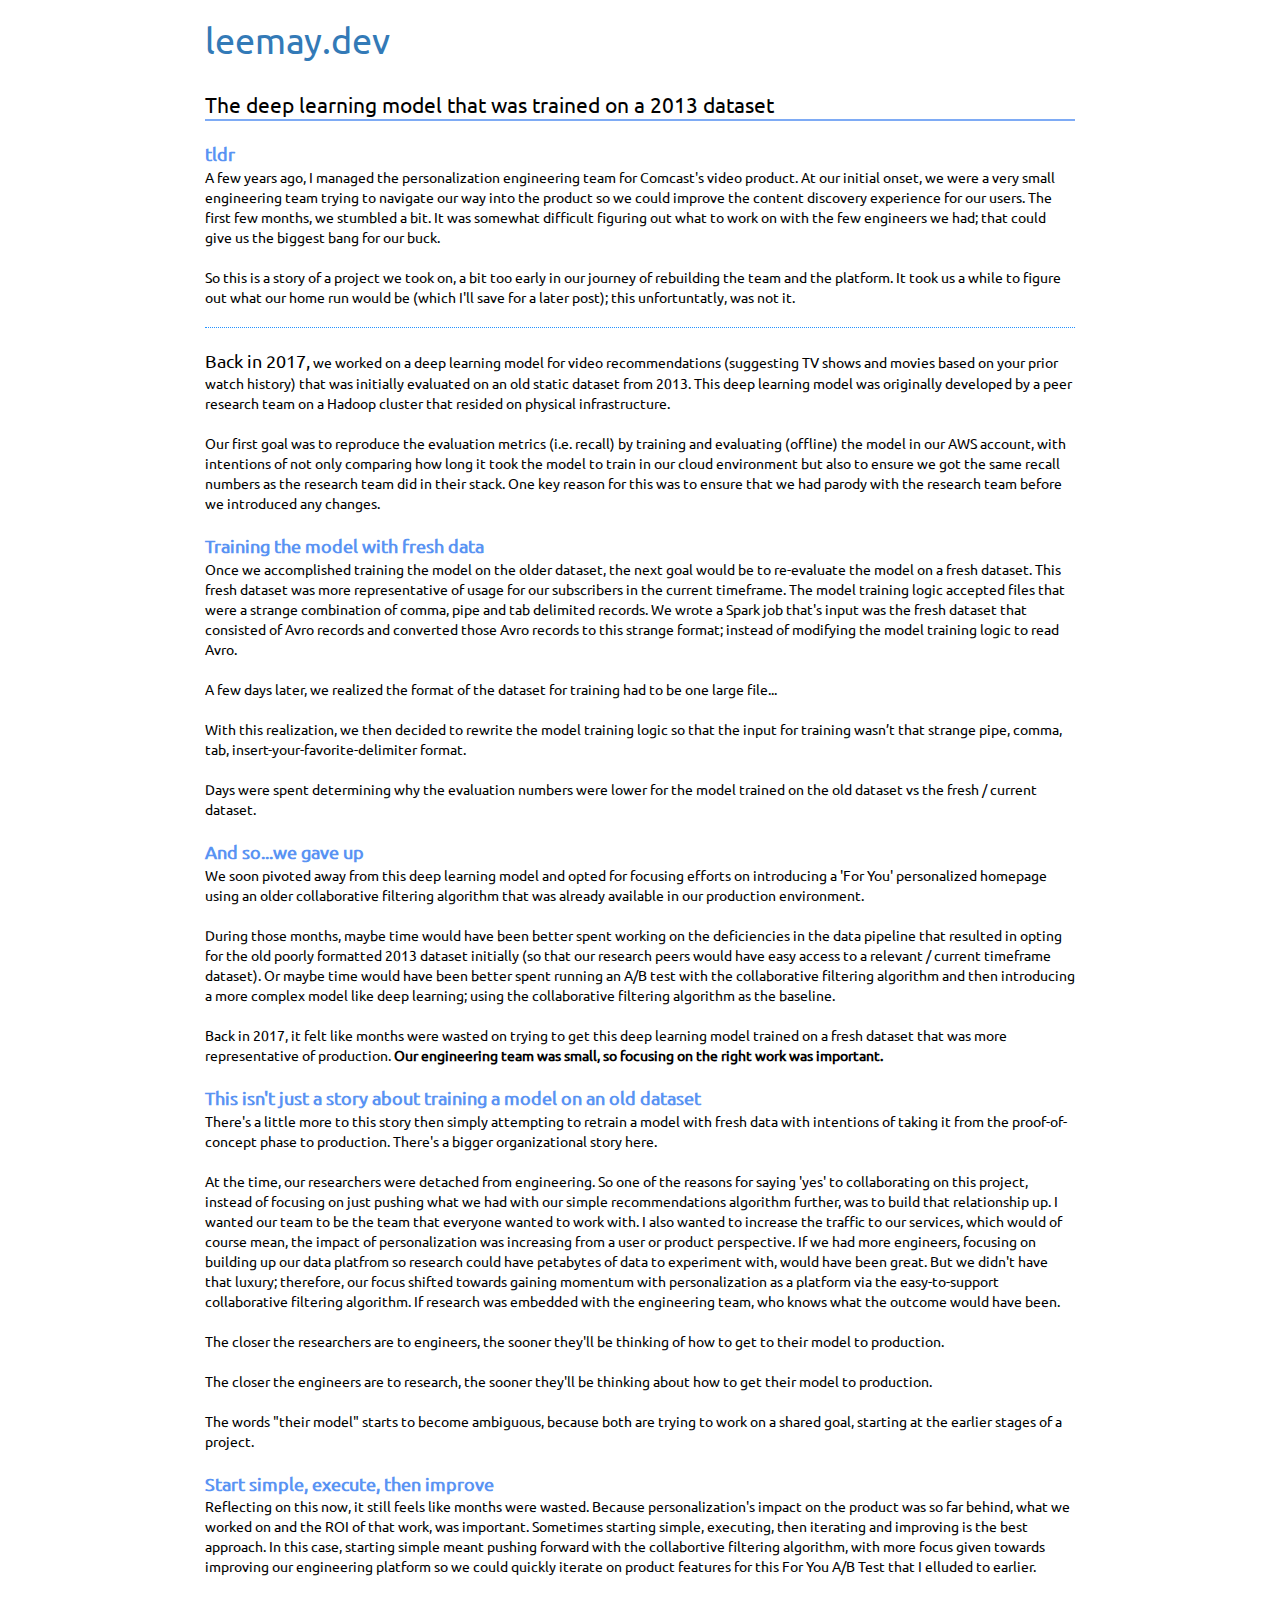
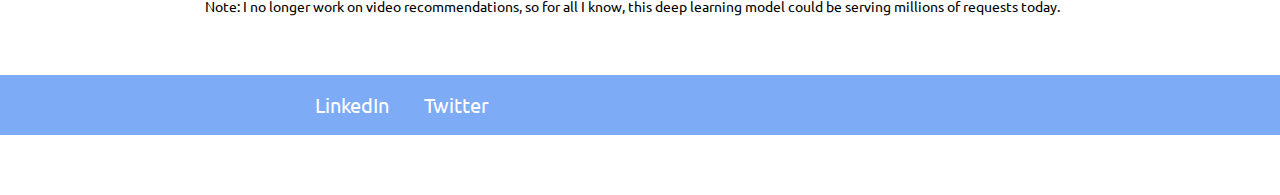
==== deep-learning-model-2013-dataset.html @ ad521ef8 "cat" ====
<html>
  <head>
    <meta charset="utf-8">
    <meta name="viewport" content="width=device-width, initial-scale=1">
    <title>leemay.dev</title>
	<link rel="stylesheet" href="https://stackpath.bootstrapcdn.com/bootstrap/3.4.1/css/bootstrap.min.css" integrity="sha384-HSMxcRTRxnN+Bdg0JdbxYKrThecOKuH5zCYotlSAcp1+c8xmyTe9GYg1l9a69psu" crossorigin="anonymous">
    <link href="css/custom-ldev.css" rel="stylesheet">

  </head>

   <body>
    <main role="main" class="container" style="max-width:900px;">
      <h1 class="mt-5" style="color:#5993f3"> <a href="https://www.leemay.dev">leemay.dev</a></h1>

      <br/>
      <p class="lead" style="font-weight: 500">
      	The deep learning model that was trained on a 2013 dataset

		<br/>
  </p>
  <p>

<span class="headers-post">tldr </span>
<br/>
A few years ago, I managed the personalization engineering team for Comcast's video product. At our initial onset, we were a very small engineering team trying to navigate our way into the product so we could improve the content discovery experience for our users.

The first few months, we stumbled a bit. It was somewhat difficult figuring out what to work on with the few engineers we had; that could give us the biggest bang for our buck. 

<br/><br/>
So this is a story of a project we took on, a bit too early in our journey of rebuilding the team and the platform.  It took us a while to figure out what our home run would be (which I'll save for a later post); this unfortuntatly, was not it.

<hr style="  border-top: 1px dotted #2692ff;">



<span style="font-size:18px;">Back in 2017,</span> we worked on a deep learning model for video recommendations (suggesting TV shows and movies based on your prior watch history) that was initially evaluated on an old static dataset from 2013‬. This deep learning model was originally developed by a peer research team on a Hadoop cluster that resided on physical infrastructure.  
<br/><br/>


‪Our first goal was to reproduce the evaluation metrics (i.e. recall) by training and evaluating (offline) the model in our AWS account, with intentions of not only comparing how long it took the model to train in our cloud environment but also to ensure we got the same recall numbers as the research team did in their stack. One key reason for this was to ensure that we had parody with the research team before we introduced any changes. 

<br/><br/>
<span class="headers-post"> Training the model with fresh data </span>
<br/>
Once we accomplished training the model on the older dataset, the next goal would be to re-evaluate the model on a fresh dataset. This fresh dataset was more representative of usage for our subscribers in the current timeframe. The model training logic accepted files that were a strange combination of comma, pipe and tab delimited records. We wrote a Spark job that's input was the fresh dataset that consisted of Avro records and converted those Avro records to this strange format; instead of modifying the model training logic to read Avro‬. 

<br/><br/>
A few days later, we realized the format of the dataset for training had to be one large file...

<br/><br/>
With this realization, we then decided to rewrite the model training logic so that the input for training wasn’t that strange pipe, comma, tab, insert-your-favorite-delimiter format‬. 
<br/><br/>
Days were spent determining why the evaluation numbers were lower for the model trained on the old dataset vs the fresh / current dataset. 
<br/><br/>

<span class="headers-post"> And so...we gave up </span>
<br/>
We soon pivoted away from this deep learning model and opted for focusing efforts on introducing a 'For You' personalized homepage using an older collaborative filtering algorithm that was already available in our production environment. 
<br/><br/>

During those months, maybe time would have been better spent working on the deficiencies in the data pipeline that resulted in opting for the old poorly formatted 2013 dataset initially (so that our research peers would have easy access to a relevant / current timeframe dataset). Or maybe time would have been better spent running an A/B test with the collaborative filtering algorithm and then introducing a more complex model like deep learning; using the collaborative filtering algorithm as the baseline. 

<br/><br/>
Back in 2017, it felt like months were wasted on trying to get this deep learning model trained on a fresh dataset that was more representative of production. <span style="font-weight: 900"> Our engineering team was small, so focusing on the right work was important. </span> 

<br/><br/>
 
<span class="headers-post"> This isn't just a story about training a model on an old dataset</span>
<br/>

There's a little more to this story then simply attempting to retrain a model with fresh data with intentions of taking it from the proof-of-concept phase to production. There's a bigger organizational story here. 
<br/><br/>
At the time, our researchers were detached from engineering. So one of the reasons for saying 'yes' to collaborating on this project, instead of focusing on just pushing what we had with our simple recommendations algorithm further, was to build that relationship up. I wanted our team to be the team that everyone wanted to work with. I also wanted to increase the traffic to our services, which would of course mean, the impact of personalization was increasing from a user or product perspective. If we had more engineers, focusing on building up our data platfrom so research could have petabytes of data to experiment with, would have been great. But we didn't have that luxury; therefore, our focus shifted towards gaining momentum with personalization as a platform via the easy-to-support collaborative filtering algorithm. If research was embedded with the engineering team, who knows what the outcome would have been. 

<br/><br/>
The closer the researchers are to engineers, the sooner they'll be thinking of how to get to their model to production. 
<br/><br/>
The closer the engineers are to research, the sooner they'll be thinking about how to get their model to production. 
<br/><br/>
The words "their model" starts to become ambiguous, because both are trying to work on a shared goal, starting at the earlier stages of a project. 

<br/><br/>
<span class="headers-post"> Start simple, execute, then improve </span>
<br/>
Reflecting on this now, it still feels like months were wasted. Because personalization's impact on the product was so far behind, what we worked on and the ROI of that work, was important. Sometimes starting simple, executing, then iterating and improving is the best approach. In this case, starting simple meant pushing forward with the collabortive filtering algorithm, with more focus given towards improving our engineering platform so we could quickly iterate on product features for this For You A/B Test that I elluded to earlier. 

<br/><br/>
Note: I no longer work on video recommendations, so for all I know, this deep learning model could be serving millions of requests today. 

      </p>
 
   	  <br/>

      
    </main>

    <footer class="footer">
      <div class="container">
        <span>
        	<a href="https://www.linkedin.com/in/leemaynassery/" target="_blank" class="foot-text">LinkedIn </span>
			<a href="https://twitter.com/leemaynassery" target="_blank" class="foot-text"> Twitter</span>
        </span>
      </div>
    </footer>
  </body>

</html>
---- css/custom-ldev.css ----
@font-face {
		font-family: "Ubuntu";
		src: url("Ubuntu-Regular.ttf");
	}

	.headers-post {
		font-weight: 1000;
		font-size:18px;
		color:#5993f3;
	}


	body {
	  font-family: 'Ubuntu', Arial, sans-serif;
	  background: white;
	  color: black;
	  margin-bottom: 60px; /* Margin bottom by footer height */
	}

    html {
  		position: relative;
  		min-height: 100%;
	}
	
	.footer {
	  	position: absolute;
	  	bottom: 0;
	  	width: 100%;
	  	height: 60px; /* Set the fixed height of the footer here */
	  	line-height: 60px; /* Vertically center the text there */
	  	background-color: #7eabf5;
	  	color:white;
	}

	.container {
	  width: auto;
	  max-width: 680px;
	  padding: 0 15px;
	}

	.foot-text {
		padding-right:15px;
		font-size: 20px;
		cursor: pointer;
		color:white;
	}

	.hello {
      height: 230px;
      background:url(../hello-b.png) no-repeat center 3px;

	}

	.lead {
		border-bottom: 2px #7eabf5 solid
	}
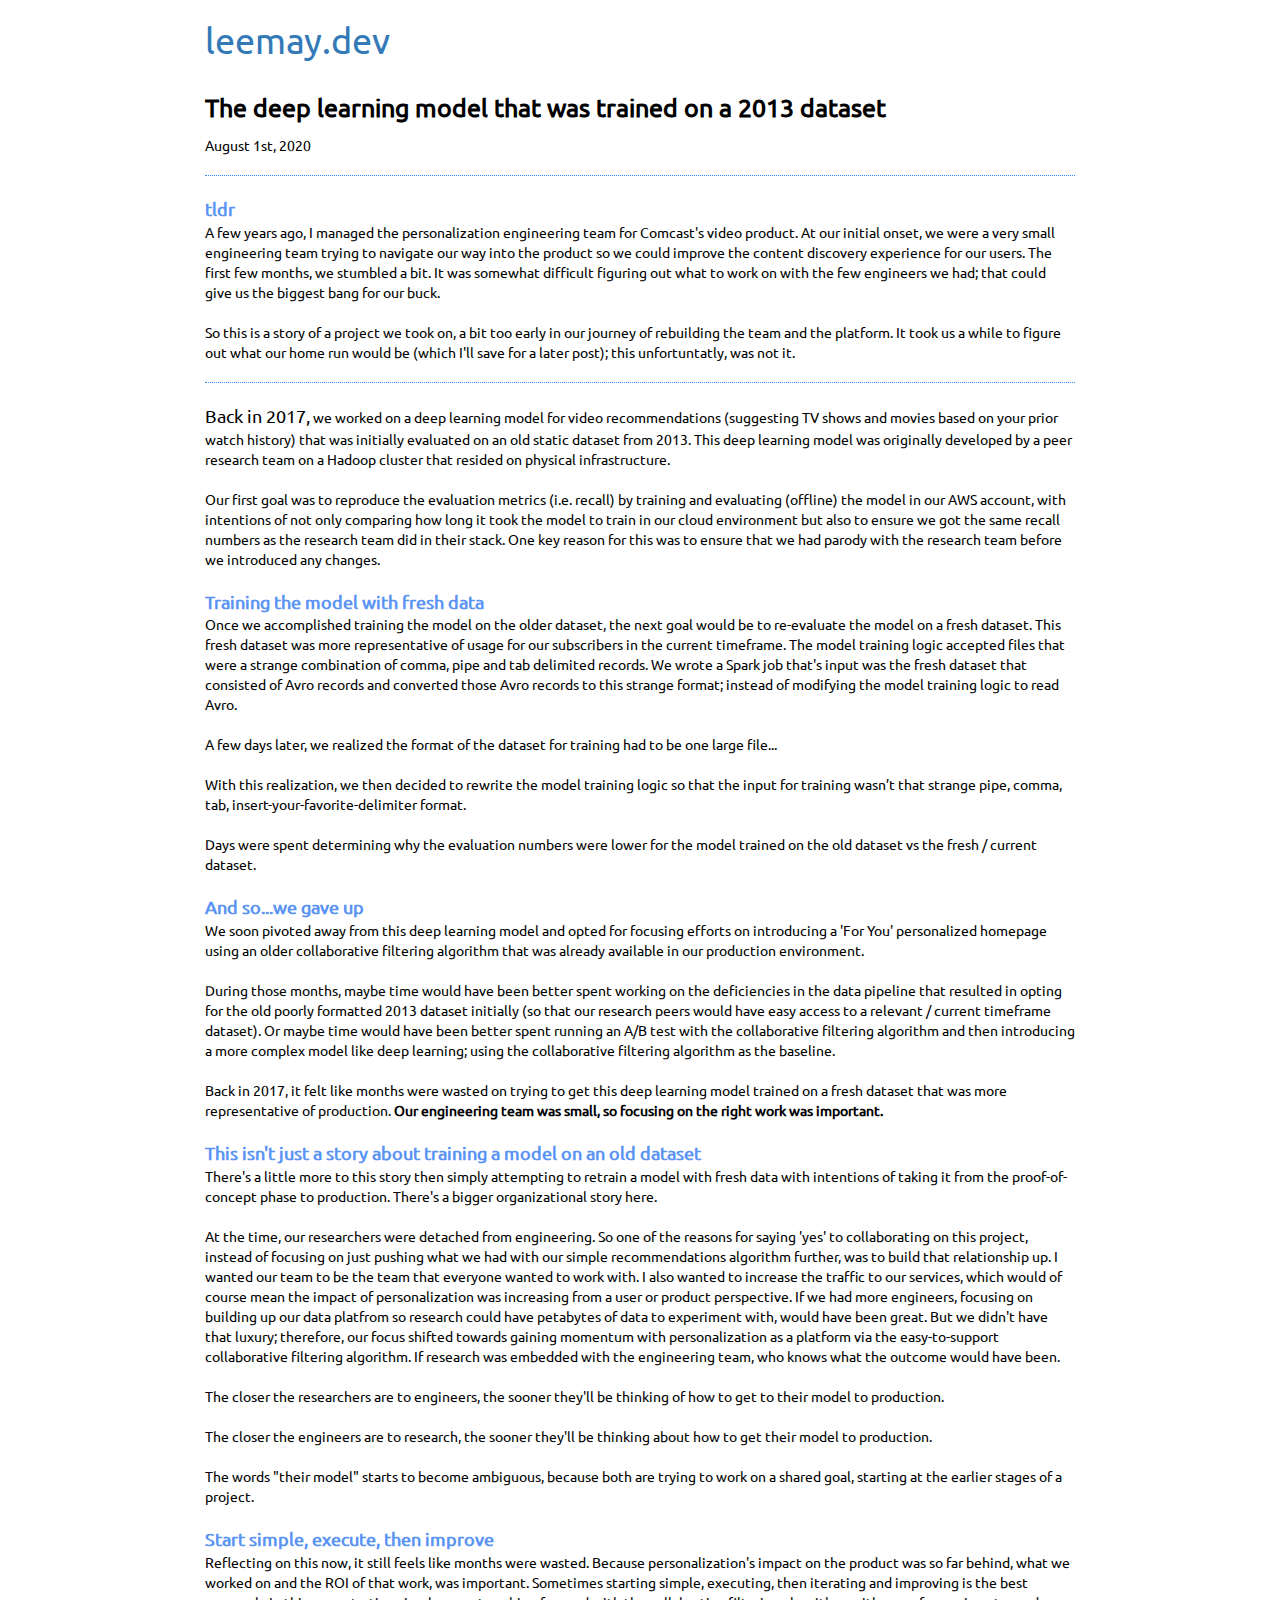
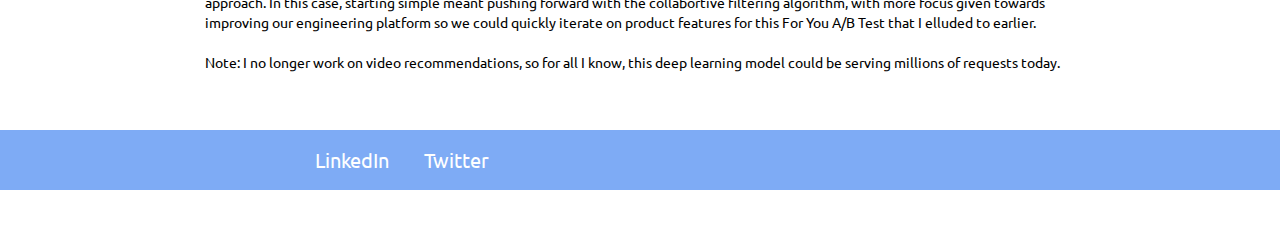
==== commit 42539907: "format changes to 2013 post" ====
--- a/deep-learning-model-2013-dataset.html
+++ b/deep-learning-model-2013-dataset.html
@@ -13,12 +13,12 @@
       <h1 class="mt-5" style="color:#5993f3"> <a href="https://www.leemay.dev">leemay.dev</a></h1>
 
       <br/>
-      <p class="lead" style="font-weight: 500">
+      <p style="font-weight: 600; font-size: 25px;">
       	The deep learning model that was trained on a 2013 dataset
-
-		<br/>
-  </p>
+     </p>
+     August 1st, 2020
   <p>
+<hr style="  border-top: 1px dotted #2692ff;">
 
 <span class="headers-post">tldr </span>
 <br/>
@@ -70,7 +70,7 @@
 
 There's a little more to this story then simply attempting to retrain a model with fresh data with intentions of taking it from the proof-of-concept phase to production. There's a bigger organizational story here. 
 <br/><br/>
-At the time, our researchers were detached from engineering. So one of the reasons for saying 'yes' to collaborating on this project, instead of focusing on just pushing what we had with our simple recommendations algorithm further, was to build that relationship up. I wanted our team to be the team that everyone wanted to work with. I also wanted to increase the traffic to our services, which would of course mean, the impact of personalization was increasing from a user or product perspective. If we had more engineers, focusing on building up our data platfrom so research could have petabytes of data to experiment with, would have been great. But we didn't have that luxury; therefore, our focus shifted towards gaining momentum with personalization as a platform via the easy-to-support collaborative filtering algorithm. If research was embedded with the engineering team, who knows what the outcome would have been. 
+At the time, our researchers were detached from engineering. So one of the reasons for saying 'yes' to collaborating on this project, instead of focusing on just pushing what we had with our simple recommendations algorithm further, was to build that relationship up. I wanted our team to be the team that everyone wanted to work with. I also wanted to increase the traffic to our services, which would of course mean the impact of personalization was increasing from a user or product perspective. If we had more engineers, focusing on building up our data platfrom so research could have petabytes of data to experiment with, would have been great. But we didn't have that luxury; therefore, our focus shifted towards gaining momentum with personalization as a platform via the easy-to-support collaborative filtering algorithm. If research was embedded with the engineering team, who knows what the outcome would have been. 
 
 <br/><br/>
 The closer the researchers are to engineers, the sooner they'll be thinking of how to get to their model to production. 
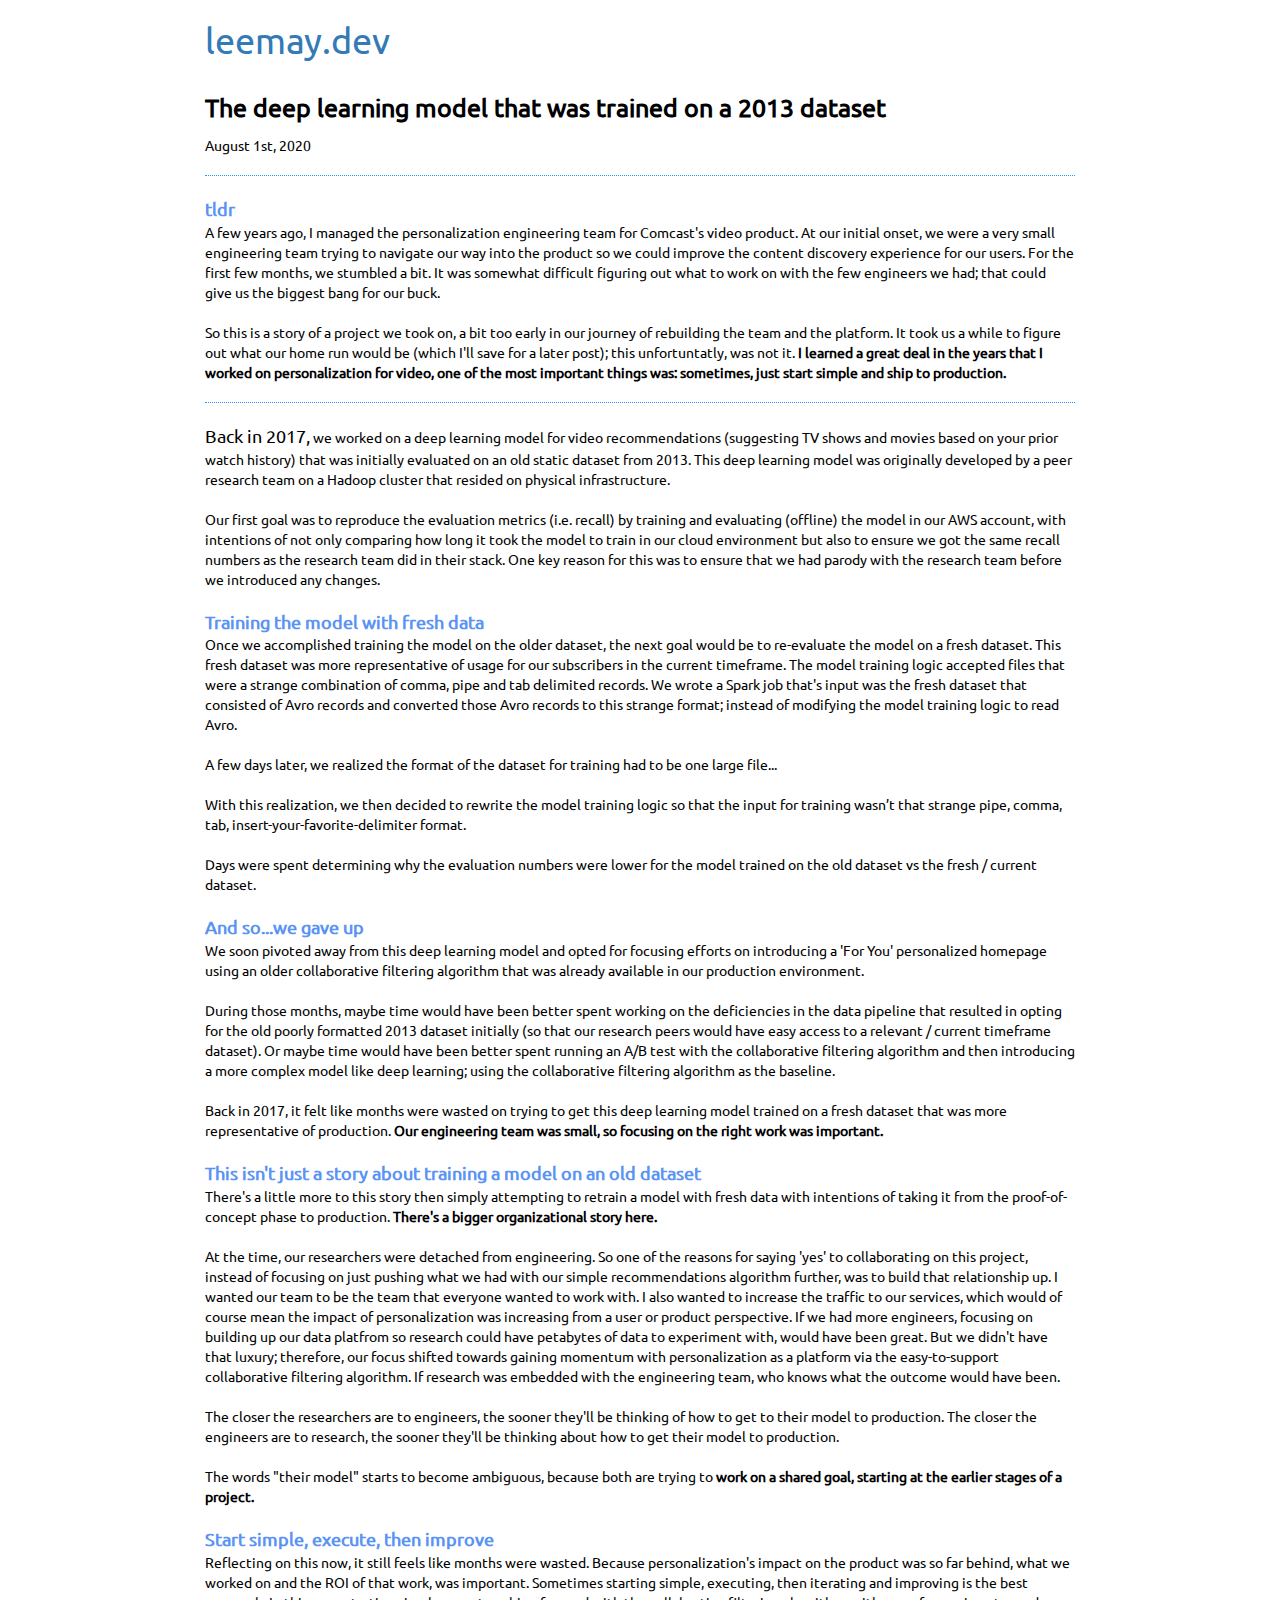
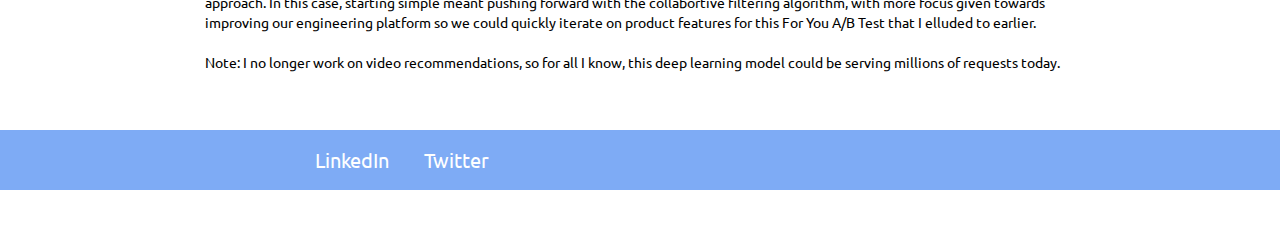
==== commit 90473283: "yup" ====
--- a/deep-learning-model-2013-dataset.html
+++ b/deep-learning-model-2013-dataset.html
@@ -24,10 +24,10 @@
 <br/>
 A few years ago, I managed the personalization engineering team for Comcast's video product. At our initial onset, we were a very small engineering team trying to navigate our way into the product so we could improve the content discovery experience for our users.
 
-The first few months, we stumbled a bit. It was somewhat difficult figuring out what to work on with the few engineers we had; that could give us the biggest bang for our buck. 
+For the first few months, we stumbled a bit. It was somewhat difficult figuring out what to work on with the few engineers we had; that could give us the biggest bang for our buck. 
 
 <br/><br/>
-So this is a story of a project we took on, a bit too early in our journey of rebuilding the team and the platform.  It took us a while to figure out what our home run would be (which I'll save for a later post); this unfortuntatly, was not it.
+So this is a story of a project we took on, a bit too early in our journey of rebuilding the team and the platform.  It took us a while to figure out what our home run would be (which I'll save for a later post); this unfortuntatly, was not it. <span style="font-weight: 900"> I learned a great deal in the years that I worked on personalization for video, one of the most important things was: sometimes, just start simple and ship to production. </span>
 
 <hr style="  border-top: 1px dotted #2692ff;">
 
@@ -68,16 +68,14 @@
 <span class="headers-post"> This isn't just a story about training a model on an old dataset</span>
 <br/>
 
-There's a little more to this story then simply attempting to retrain a model with fresh data with intentions of taking it from the proof-of-concept phase to production. There's a bigger organizational story here. 
+There's a little more to this story then simply attempting to retrain a model with fresh data with intentions of taking it from the proof-of-concept phase to production. <span style="font-weight: 900"> There's a bigger organizational story here. </span>
 <br/><br/>
 At the time, our researchers were detached from engineering. So one of the reasons for saying 'yes' to collaborating on this project, instead of focusing on just pushing what we had with our simple recommendations algorithm further, was to build that relationship up. I wanted our team to be the team that everyone wanted to work with. I also wanted to increase the traffic to our services, which would of course mean the impact of personalization was increasing from a user or product perspective. If we had more engineers, focusing on building up our data platfrom so research could have petabytes of data to experiment with, would have been great. But we didn't have that luxury; therefore, our focus shifted towards gaining momentum with personalization as a platform via the easy-to-support collaborative filtering algorithm. If research was embedded with the engineering team, who knows what the outcome would have been. 
 
 <br/><br/>
-The closer the researchers are to engineers, the sooner they'll be thinking of how to get to their model to production. 
+The closer the researchers are to engineers, the sooner they'll be thinking of how to get to their model to production. The closer the engineers are to research, the sooner they'll be thinking about how to get their model to production. 
 <br/><br/>
-The closer the engineers are to research, the sooner they'll be thinking about how to get their model to production. 
-<br/><br/>
-The words "their model" starts to become ambiguous, because both are trying to work on a shared goal, starting at the earlier stages of a project. 
+The words "their model" starts to become ambiguous, because both are trying to <span style="font-weight: 900"> work on a shared goal, starting at the earlier stages of a project. </span>
 
 <br/><br/>
 <span class="headers-post"> Start simple, execute, then improve </span>
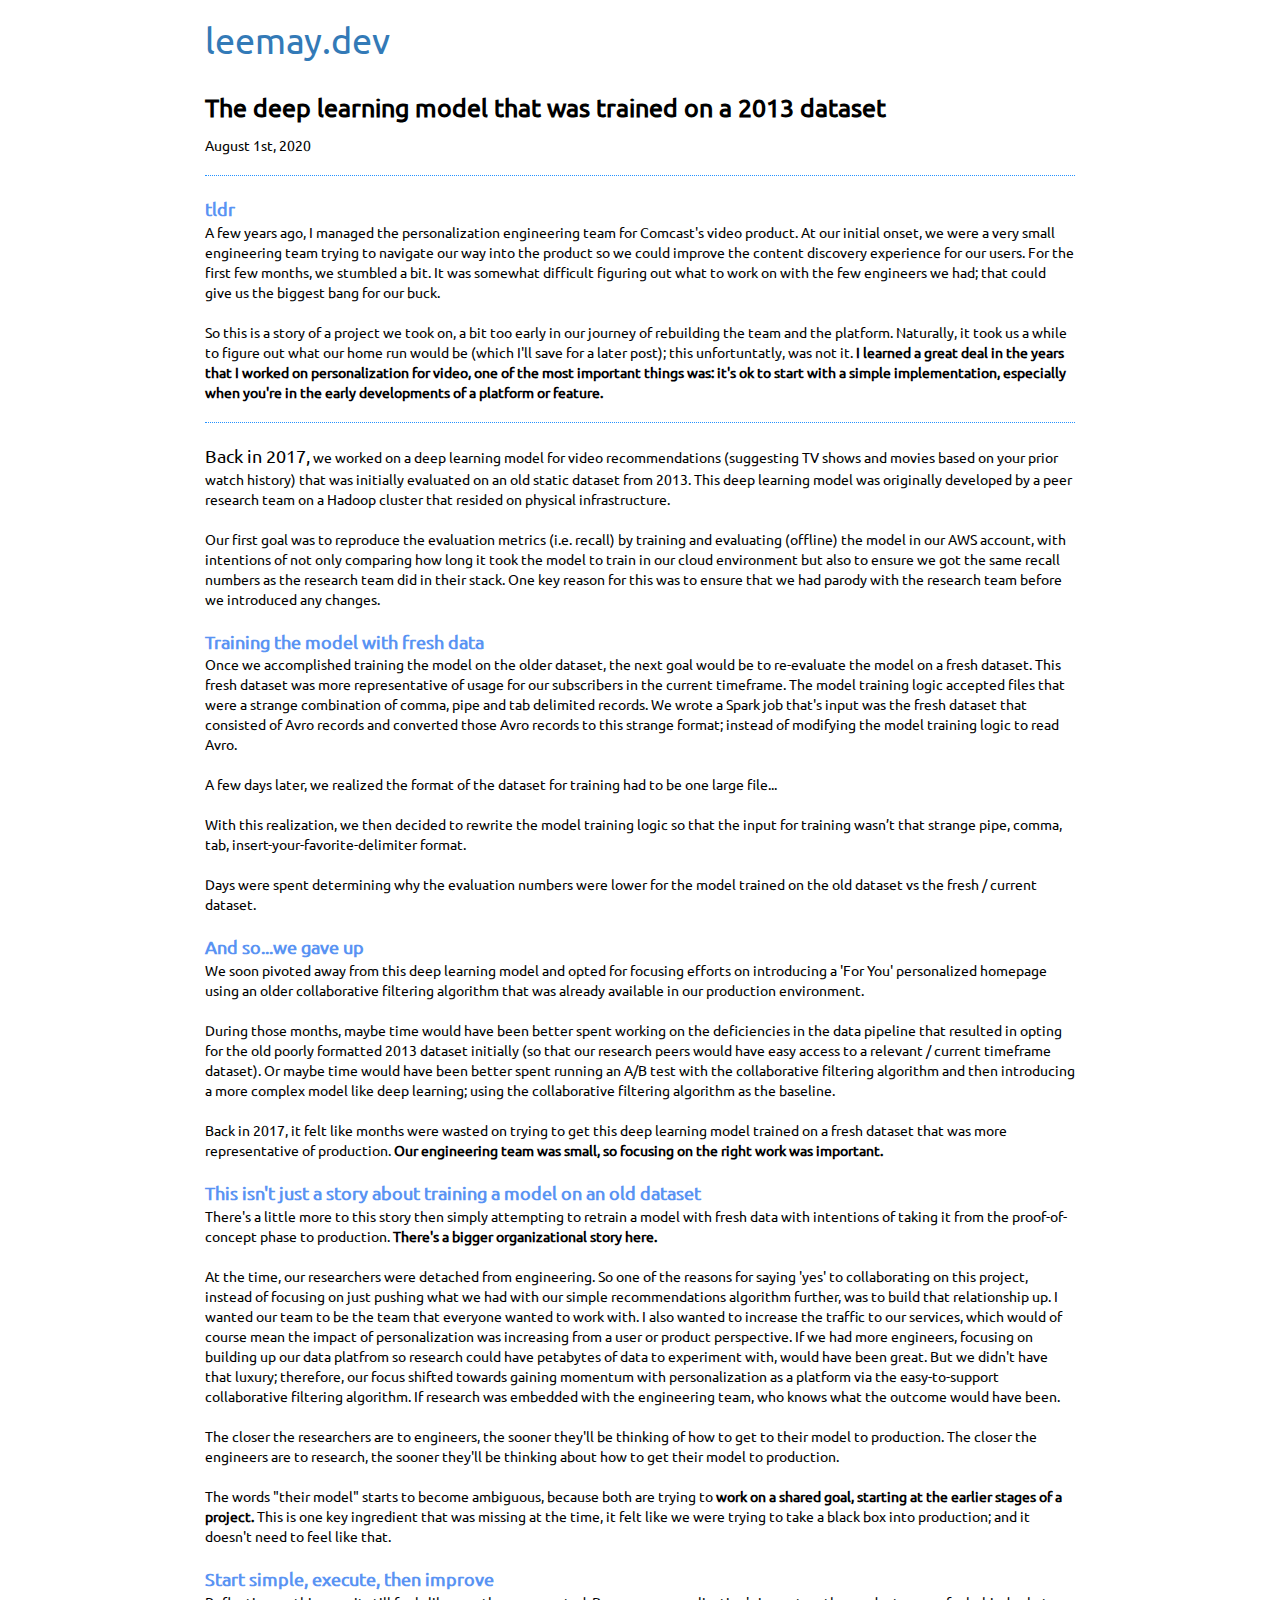
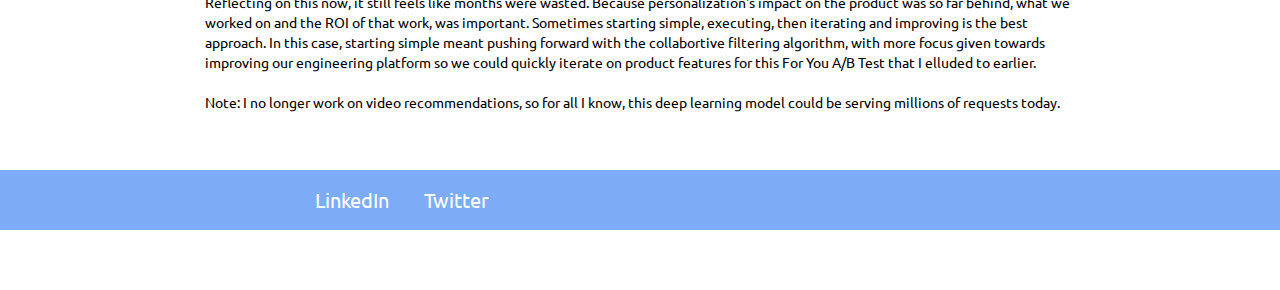
==== commit a1765a05: "more changes to 2013 post" ====
--- a/deep-learning-model-2013-dataset.html
+++ b/deep-learning-model-2013-dataset.html
@@ -27,7 +27,7 @@
 For the first few months, we stumbled a bit. It was somewhat difficult figuring out what to work on with the few engineers we had; that could give us the biggest bang for our buck. 
 
 <br/><br/>
-So this is a story of a project we took on, a bit too early in our journey of rebuilding the team and the platform.  It took us a while to figure out what our home run would be (which I'll save for a later post); this unfortuntatly, was not it. <span style="font-weight: 900"> I learned a great deal in the years that I worked on personalization for video, one of the most important things was: sometimes, just start simple and ship to production. </span>
+So this is a story of a project we took on, a bit too early in our journey of rebuilding the team and the platform.  Naturally, it took us a while to figure out what our home run would be (which I'll save for a later post); this unfortuntatly, was not it. <span style="font-weight: 900"> I learned a great deal in the years that I worked on personalization for video, one of the most important things was: it's ok to start with a simple implementation, especially when you're in the early developments of a platform or feature.</span>
 
 <hr style="  border-top: 1px dotted #2692ff;">
 
@@ -75,7 +75,7 @@
 <br/><br/>
 The closer the researchers are to engineers, the sooner they'll be thinking of how to get to their model to production. The closer the engineers are to research, the sooner they'll be thinking about how to get their model to production. 
 <br/><br/>
-The words "their model" starts to become ambiguous, because both are trying to <span style="font-weight: 900"> work on a shared goal, starting at the earlier stages of a project. </span>
+The words "their model" starts to become ambiguous, because both are trying to <span style="font-weight: 900"> work on a shared goal, starting at the earlier stages of a project. </span> This is one key ingredient that was missing at the time, it felt like we were trying to take a black box into production; and it doesn't need to feel like that. 
 
 <br/><br/>
 <span class="headers-post"> Start simple, execute, then improve </span>
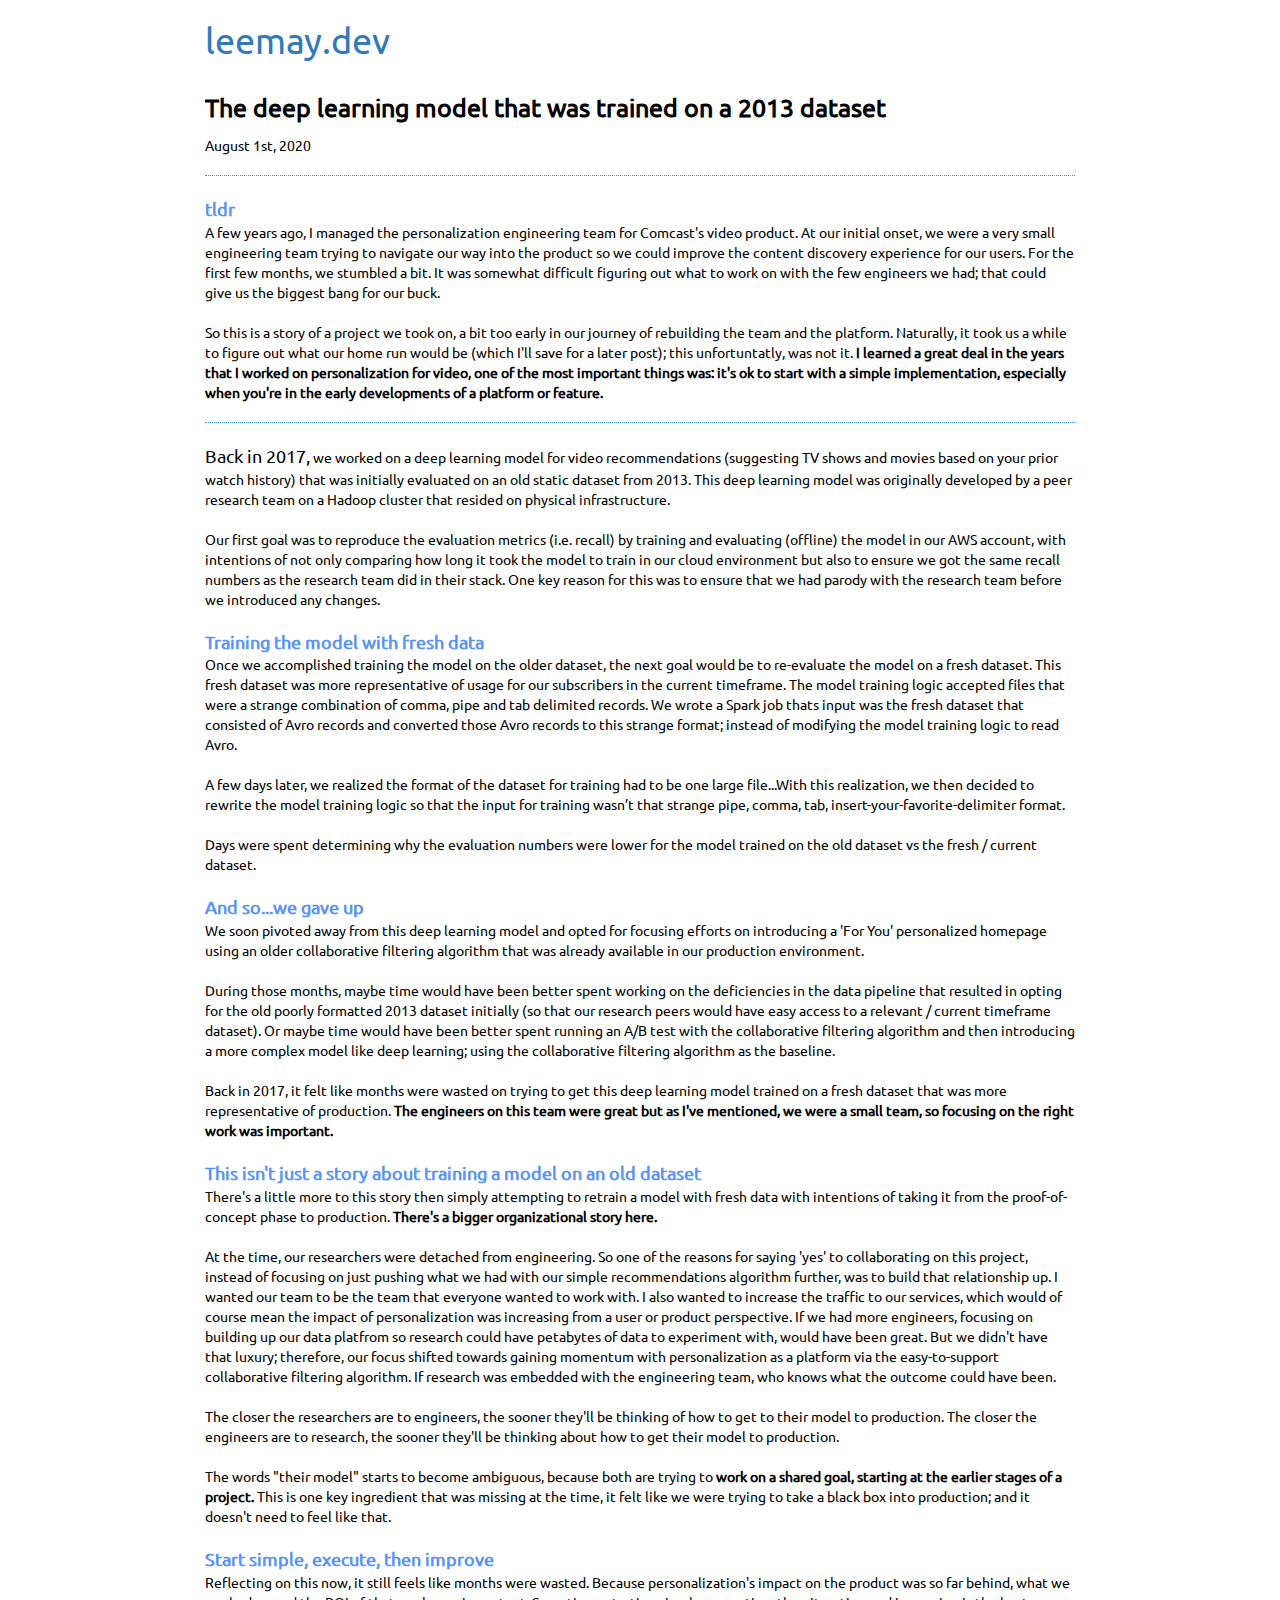
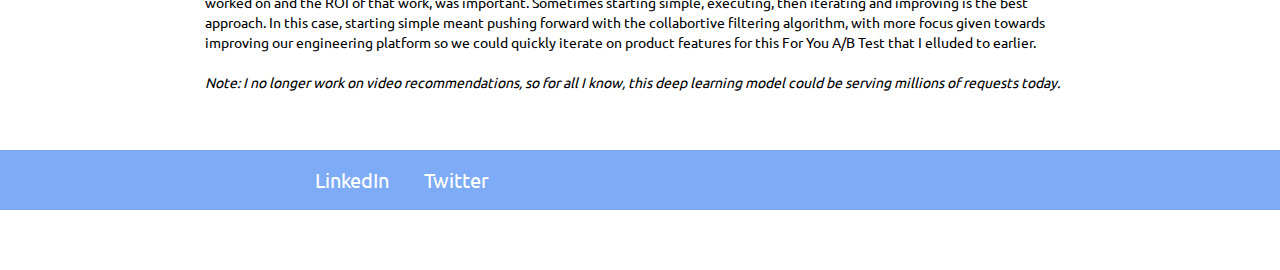
==== commit b24897fa: "more changes" ====
--- a/deep-learning-model-2013-dataset.html
+++ b/deep-learning-model-2013-dataset.html
@@ -42,13 +42,10 @@
 <br/><br/>
 <span class="headers-post"> Training the model with fresh data </span>
 <br/>
-Once we accomplished training the model on the older dataset, the next goal would be to re-evaluate the model on a fresh dataset. This fresh dataset was more representative of usage for our subscribers in the current timeframe. The model training logic accepted files that were a strange combination of comma, pipe and tab delimited records. We wrote a Spark job that's input was the fresh dataset that consisted of Avro records and converted those Avro records to this strange format; instead of modifying the model training logic to read Avro‬. 
+Once we accomplished training the model on the older dataset, the next goal would be to re-evaluate the model on a fresh dataset. This fresh dataset was more representative of usage for our subscribers in the current timeframe. The model training logic accepted files that were a strange combination of comma, pipe and tab delimited records. We wrote a Spark job thats input was the fresh dataset that consisted of Avro records and converted those Avro records to this strange format; instead of modifying the model training logic to read Avro‬. 
 
 <br/><br/>
-A few days later, we realized the format of the dataset for training had to be one large file...
-
-<br/><br/>
-With this realization, we then decided to rewrite the model training logic so that the input for training wasn’t that strange pipe, comma, tab, insert-your-favorite-delimiter format‬. 
+A few days later, we realized the format of the dataset for training had to be one large file...With this realization, we then decided to rewrite the model training logic so that the input for training wasn’t that strange pipe, comma, tab, insert-your-favorite-delimiter format‬. 
 <br/><br/>
 Days were spent determining why the evaluation numbers were lower for the model trained on the old dataset vs the fresh / current dataset. 
 <br/><br/>
@@ -61,7 +58,7 @@
 During those months, maybe time would have been better spent working on the deficiencies in the data pipeline that resulted in opting for the old poorly formatted 2013 dataset initially (so that our research peers would have easy access to a relevant / current timeframe dataset). Or maybe time would have been better spent running an A/B test with the collaborative filtering algorithm and then introducing a more complex model like deep learning; using the collaborative filtering algorithm as the baseline. 
 
 <br/><br/>
-Back in 2017, it felt like months were wasted on trying to get this deep learning model trained on a fresh dataset that was more representative of production. <span style="font-weight: 900"> Our engineering team was small, so focusing on the right work was important. </span> 
+Back in 2017, it felt like months were wasted on trying to get this deep learning model trained on a fresh dataset that was more representative of production. <span style="font-weight: 900"> The engineers on this team were great but as I've mentioned, we were a small team, so focusing on the right work was important. </span> 
 
 <br/><br/>
  
@@ -70,7 +67,7 @@
 
 There's a little more to this story then simply attempting to retrain a model with fresh data with intentions of taking it from the proof-of-concept phase to production. <span style="font-weight: 900"> There's a bigger organizational story here. </span>
 <br/><br/>
-At the time, our researchers were detached from engineering. So one of the reasons for saying 'yes' to collaborating on this project, instead of focusing on just pushing what we had with our simple recommendations algorithm further, was to build that relationship up. I wanted our team to be the team that everyone wanted to work with. I also wanted to increase the traffic to our services, which would of course mean the impact of personalization was increasing from a user or product perspective. If we had more engineers, focusing on building up our data platfrom so research could have petabytes of data to experiment with, would have been great. But we didn't have that luxury; therefore, our focus shifted towards gaining momentum with personalization as a platform via the easy-to-support collaborative filtering algorithm. If research was embedded with the engineering team, who knows what the outcome would have been. 
+At the time, our researchers were detached from engineering. So one of the reasons for saying 'yes' to collaborating on this project, instead of focusing on just pushing what we had with our simple recommendations algorithm further, was to build that relationship up. I wanted our team to be the team that everyone wanted to work with. I also wanted to increase the traffic to our services, which would of course mean the impact of personalization was increasing from a user or product perspective. If we had more engineers, focusing on building up our data platfrom so research could have petabytes of data to experiment with, would have been great. But we didn't have that luxury; therefore, our focus shifted towards gaining momentum with personalization as a platform via the easy-to-support collaborative filtering algorithm. If research was embedded with the engineering team, who knows what the outcome could have been. 
 
 <br/><br/>
 The closer the researchers are to engineers, the sooner they'll be thinking of how to get to their model to production. The closer the engineers are to research, the sooner they'll be thinking about how to get their model to production. 
@@ -83,7 +80,7 @@
 Reflecting on this now, it still feels like months were wasted. Because personalization's impact on the product was so far behind, what we worked on and the ROI of that work, was important. Sometimes starting simple, executing, then iterating and improving is the best approach. In this case, starting simple meant pushing forward with the collabortive filtering algorithm, with more focus given towards improving our engineering platform so we could quickly iterate on product features for this For You A/B Test that I elluded to earlier. 
 
 <br/><br/>
-Note: I no longer work on video recommendations, so for all I know, this deep learning model could be serving millions of requests today. 
+<span style="font-style:italic"> Note: I no longer work on video recommendations, so for all I know, this deep learning model could be serving millions of requests today. </span>
 
       </p>
  
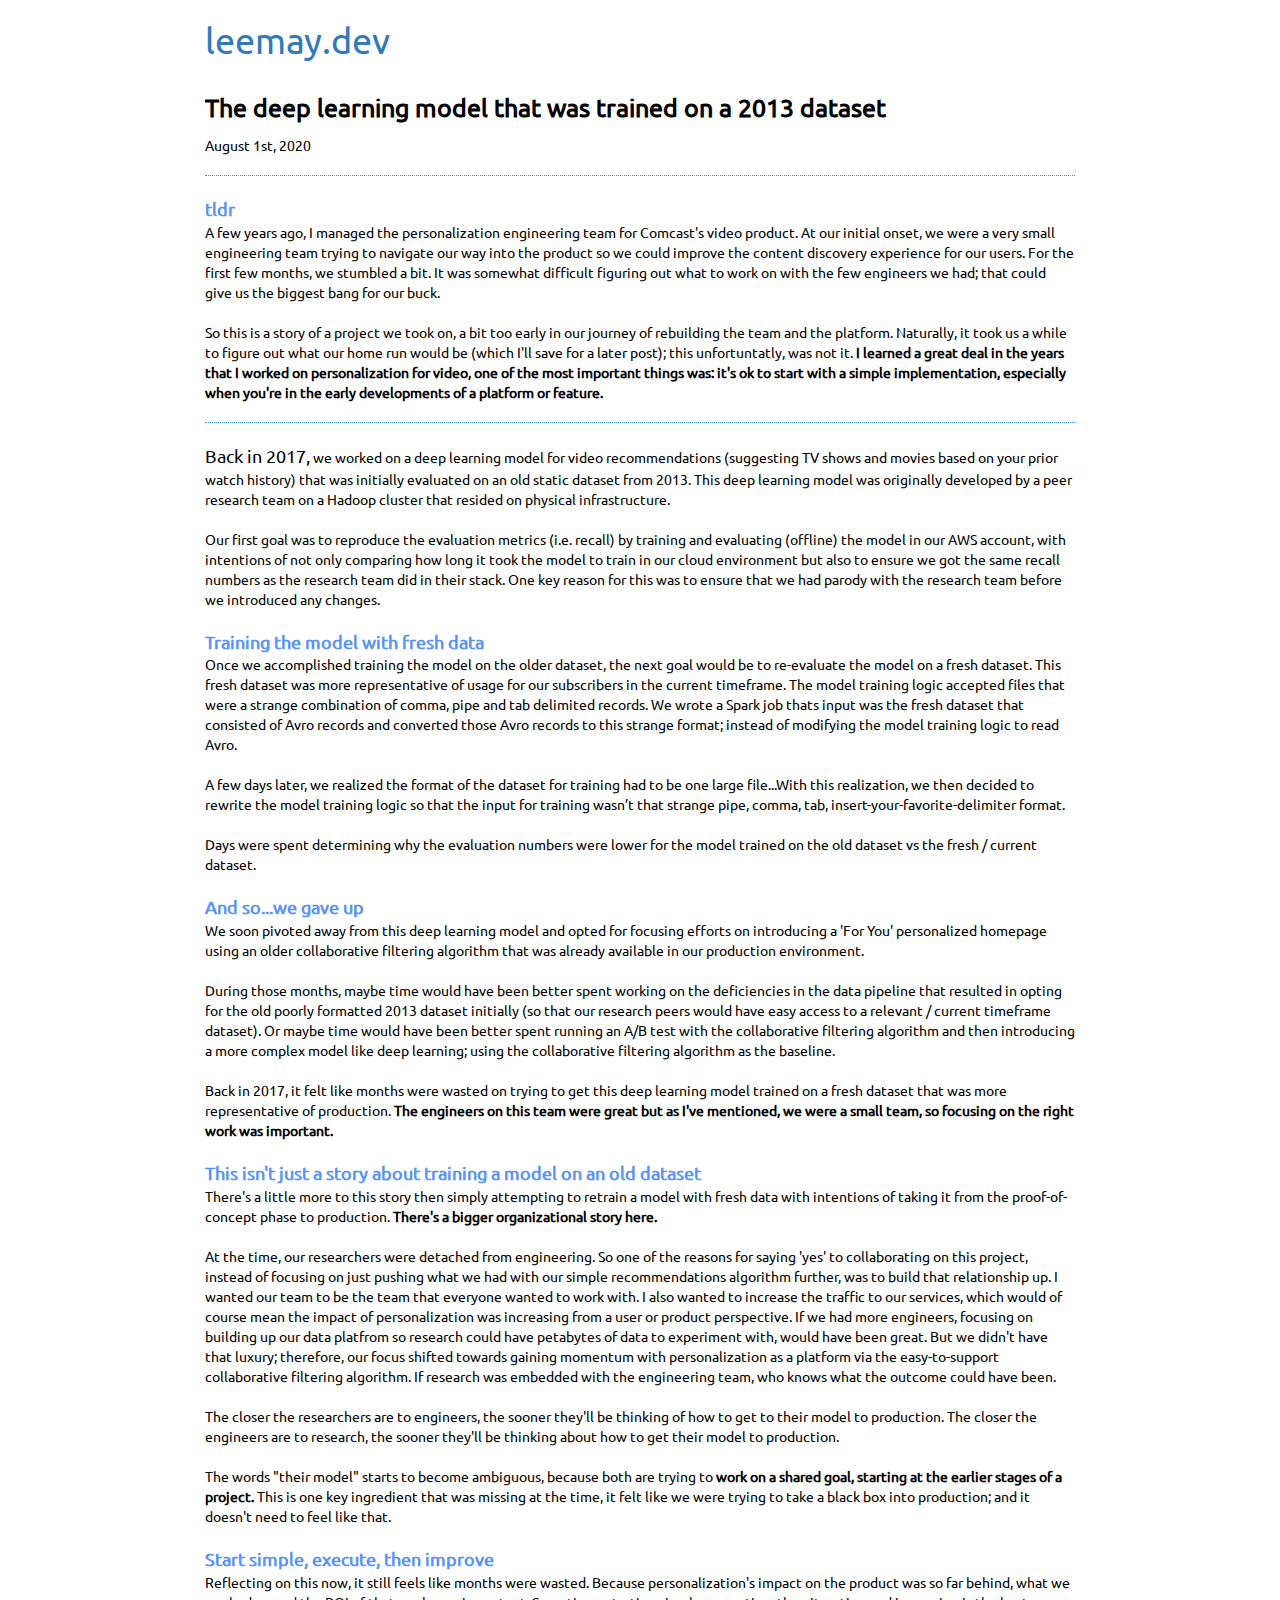
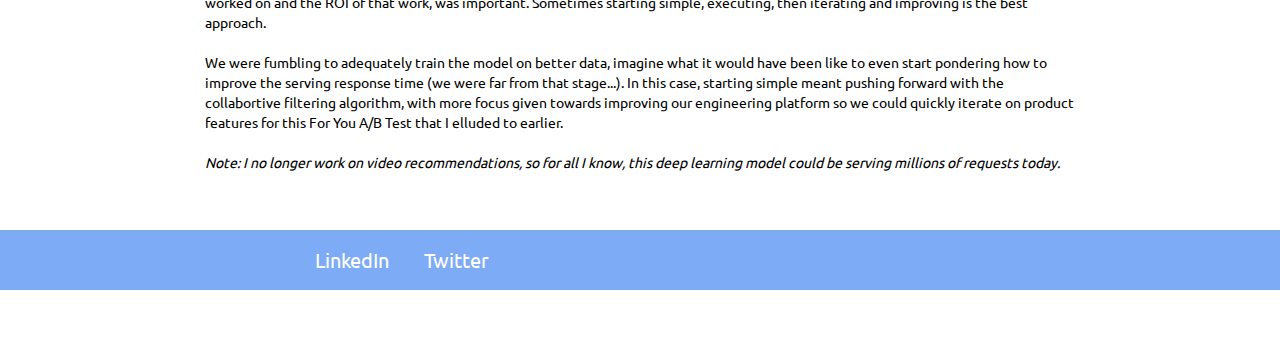
==== commit 278dff35: "fix img" ====
--- a/deep-learning-model-2013-dataset.html
+++ b/deep-learning-model-2013-dataset.html
@@ -77,7 +77,10 @@
 <br/><br/>
 <span class="headers-post"> Start simple, execute, then improve </span>
 <br/>
-Reflecting on this now, it still feels like months were wasted. Because personalization's impact on the product was so far behind, what we worked on and the ROI of that work, was important. Sometimes starting simple, executing, then iterating and improving is the best approach. In this case, starting simple meant pushing forward with the collabortive filtering algorithm, with more focus given towards improving our engineering platform so we could quickly iterate on product features for this For You A/B Test that I elluded to earlier. 
+Reflecting on this now, it still feels like months were wasted. Because personalization's impact on the product was so far behind, what we worked on and the ROI of that work, was important. Sometimes starting simple, executing, then iterating and improving is the best approach. 
+<br/><br/>
+
+We were fumbling to adequately train the model on better data, imagine what it would have been like to even start pondering how to improve the serving response time (we were far from that stage...). In this case, starting simple meant pushing forward with the collabortive filtering algorithm, with more focus given towards improving our engineering platform so we could quickly iterate on product features for this For You A/B Test that I elluded to earlier. 
 
 <br/><br/>
 <span style="font-style:italic"> Note: I no longer work on video recommendations, so for all I know, this deep learning model could be serving millions of requests today. </span>
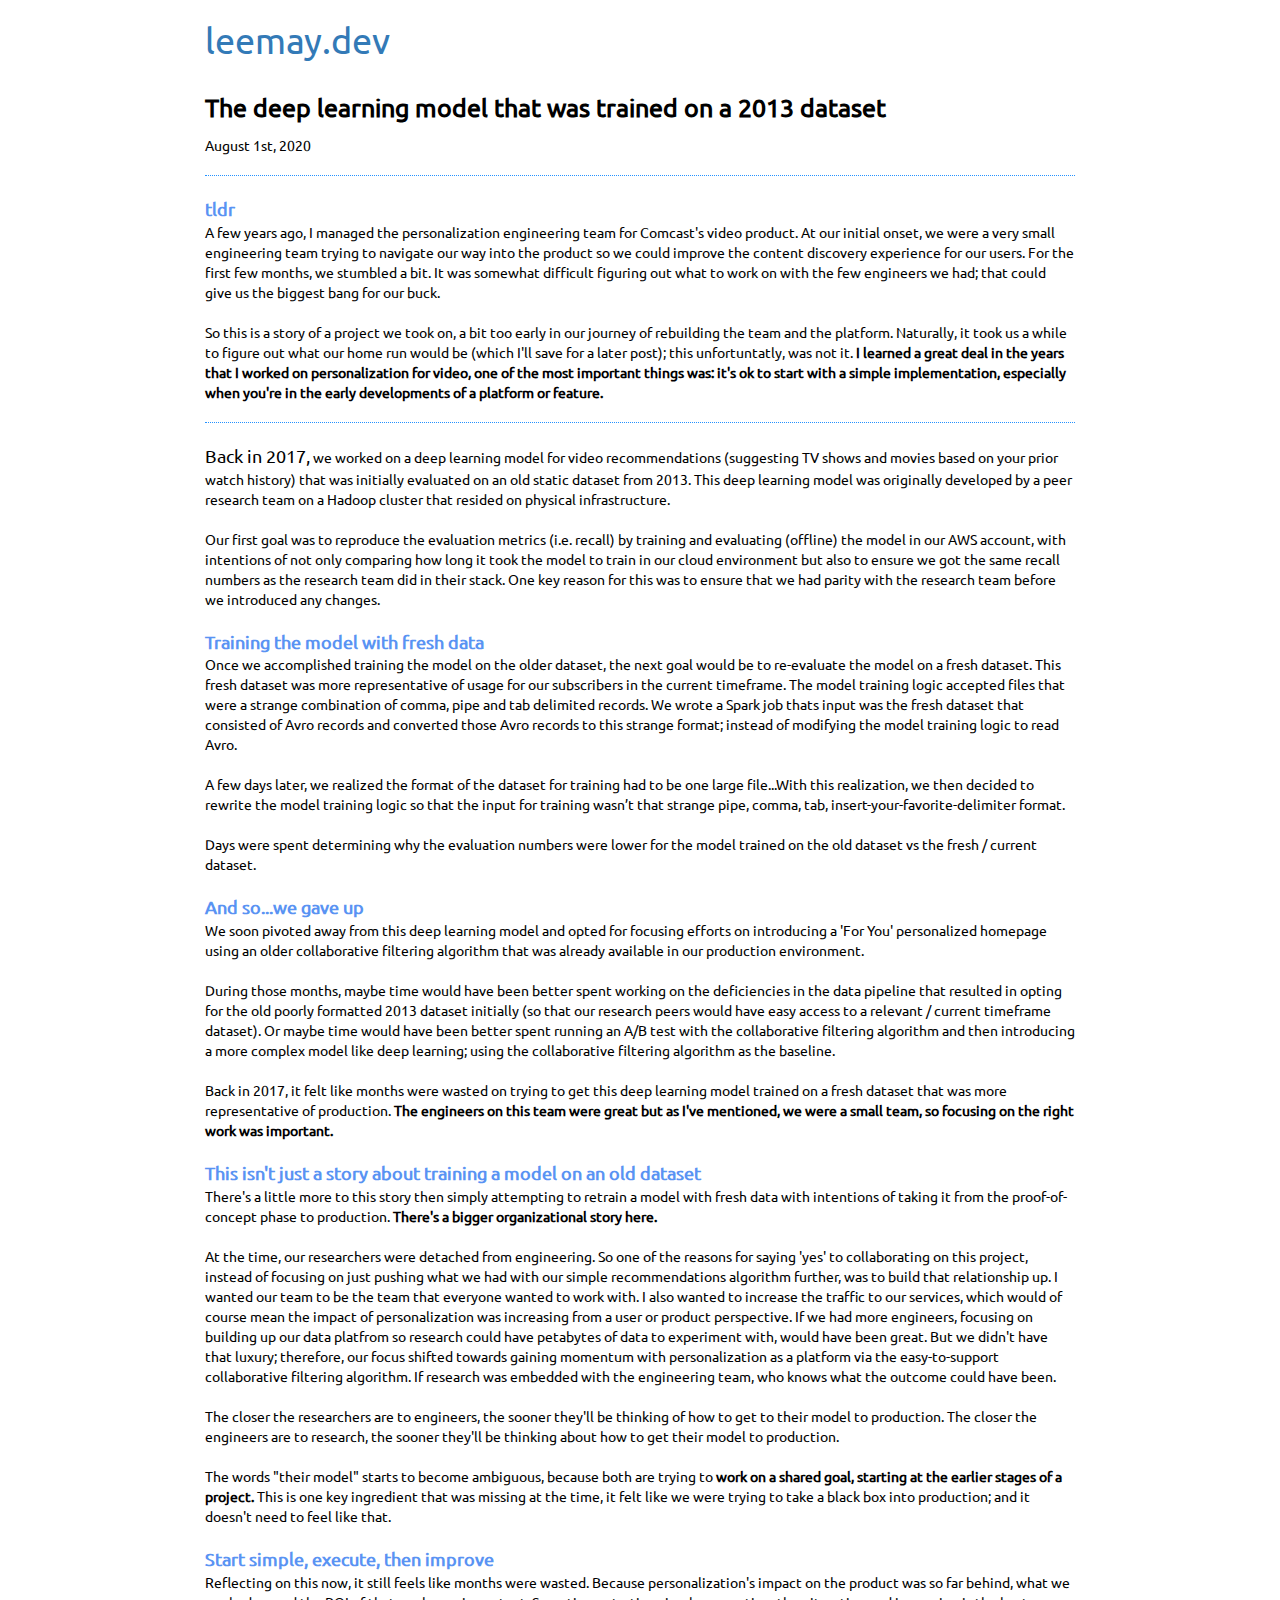
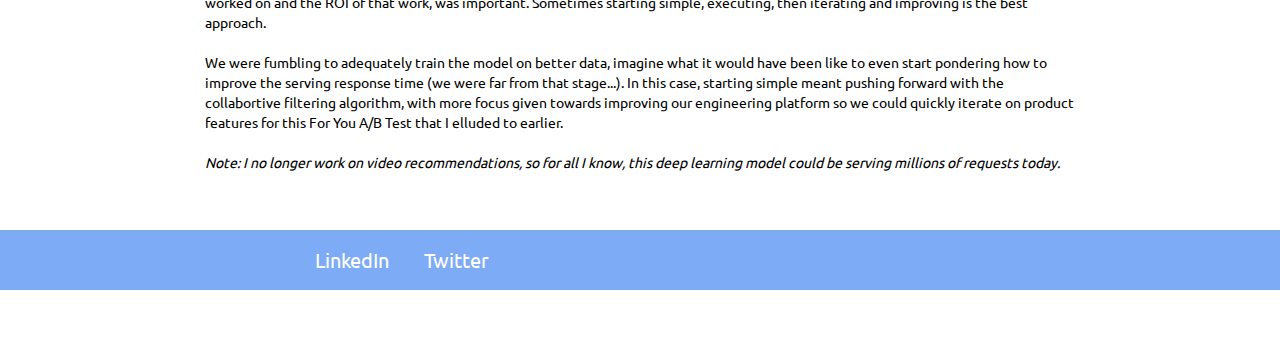
==== commit f0030ad8: "push" ====
--- a/deep-learning-model-2013-dataset.html
+++ b/deep-learning-model-2013-dataset.html
@@ -37,7 +37,7 @@
 <br/><br/>
 
 
-‪Our first goal was to reproduce the evaluation metrics (i.e. recall) by training and evaluating (offline) the model in our AWS account, with intentions of not only comparing how long it took the model to train in our cloud environment but also to ensure we got the same recall numbers as the research team did in their stack. One key reason for this was to ensure that we had parody with the research team before we introduced any changes. 
+‪Our first goal was to reproduce the evaluation metrics (i.e. recall) by training and evaluating (offline) the model in our AWS account, with intentions of not only comparing how long it took the model to train in our cloud environment but also to ensure we got the same recall numbers as the research team did in their stack. One key reason for this was to ensure that we had parity with the research team before we introduced any changes. 
 
 <br/><br/>
 <span class="headers-post"> Training the model with fresh data </span>
--- a/css/custom-ldev.css
+++ b/css/custom-ldev.css
@@ -10,6 +10,11 @@
 		color:#5993f3;
 	}
 
+	.links-header {
+		padding-right: 20px;
+		float: right;
+		color:#5993f3;
+	}
 
 	body {
 	  font-family: 'Ubuntu', Arial, sans-serif;
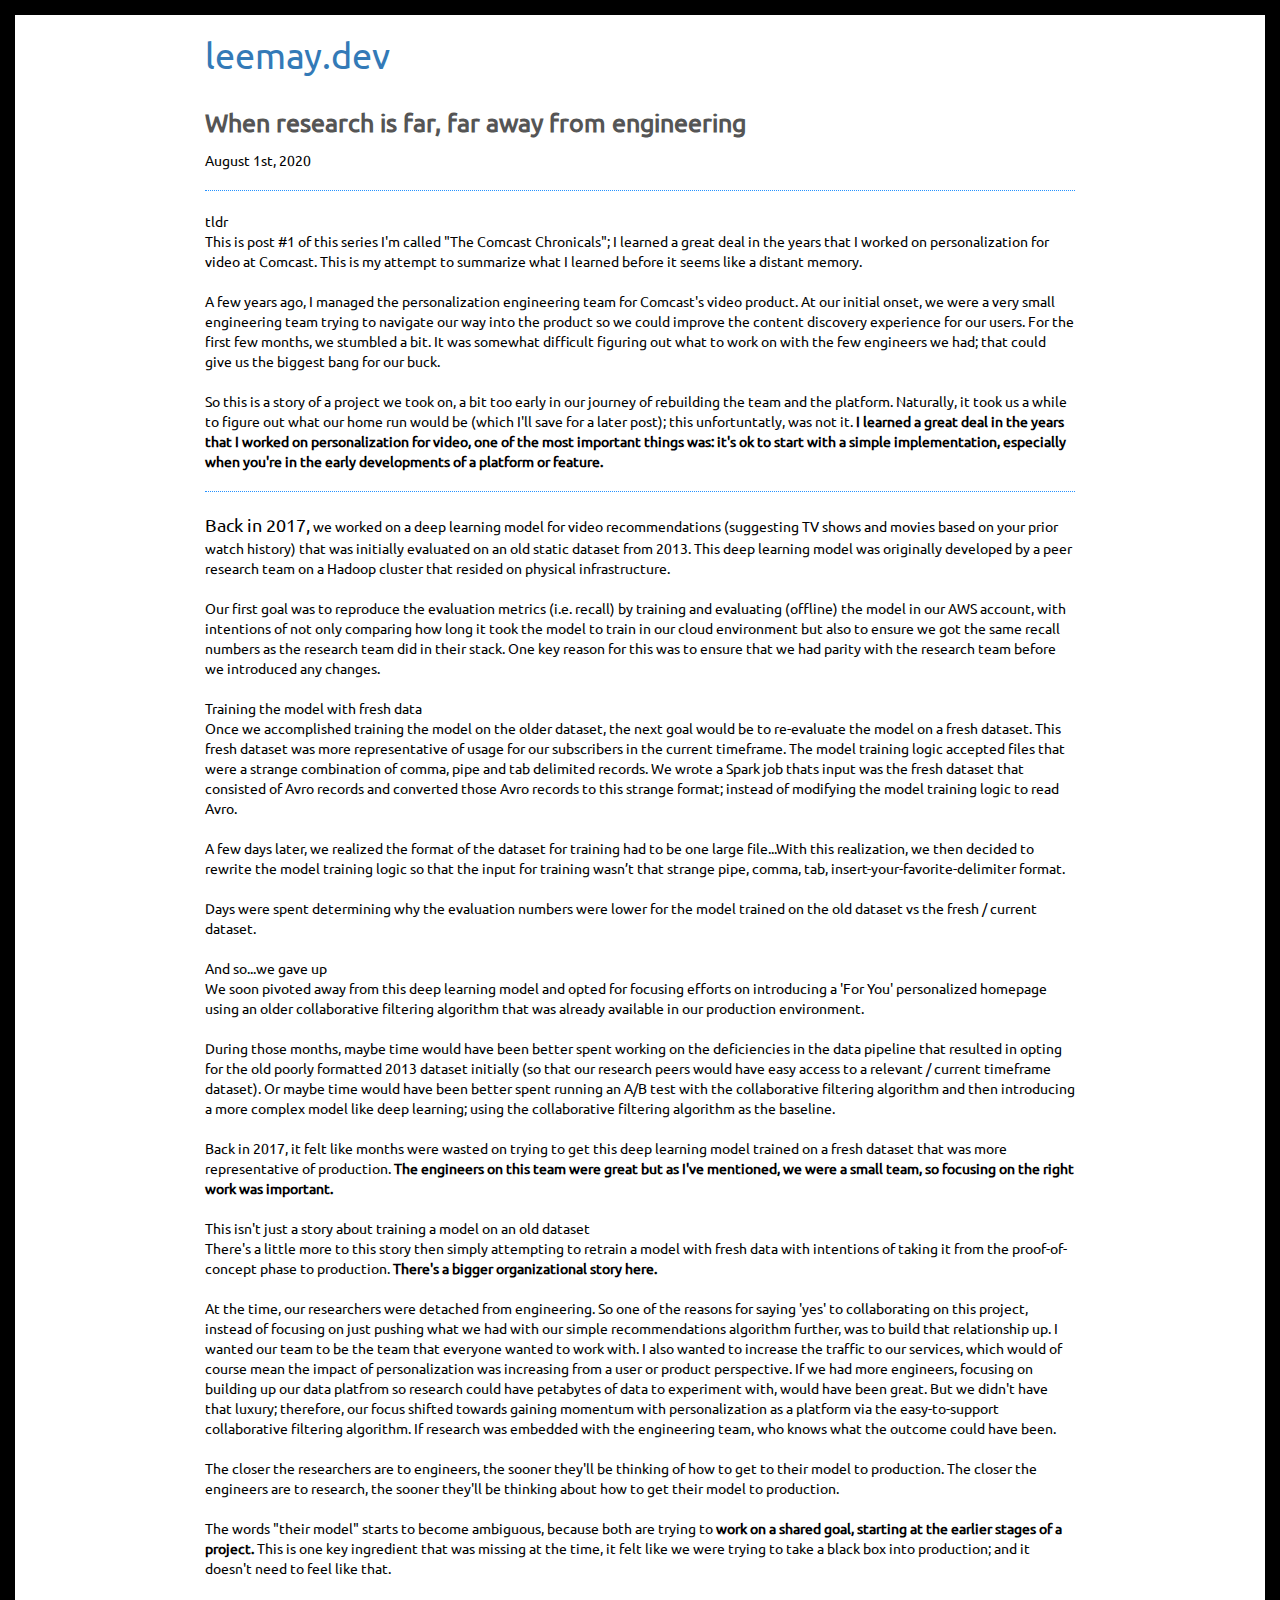
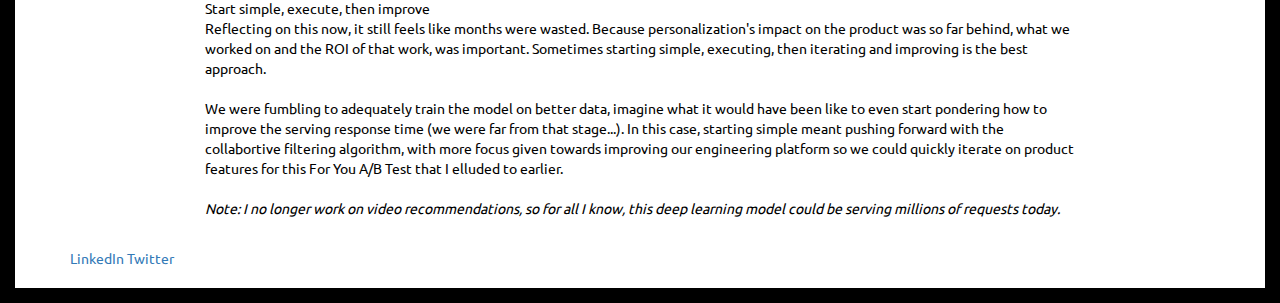
==== commit f6fe445e: "minor changes" ====
--- a/deep-learning-model-2013-dataset.html
+++ b/deep-learning-model-2013-dataset.html
@@ -14,7 +14,7 @@
 
       <br/>
       <p style="font-weight: 600; font-size: 25px;">
-      	The deep learning model that was trained on a 2013 dataset
+      	When research is far, far away from engineering 
      </p>
      August 1st, 2020
   <p>
@@ -22,6 +22,10 @@
 
 <span class="headers-post">tldr </span>
 <br/>
+This is post #1 of this series I'm called "The Comcast Chronicals"; I learned a great deal in the years that I worked on personalization for video at Comcast. This is my attempt to summarize what I learned before it seems like a distant memory. 
+
+<br/><br/>
+
 A few years ago, I managed the personalization engineering team for Comcast's video product. At our initial onset, we were a very small engineering team trying to navigate our way into the product so we could improve the content discovery experience for our users.
 
 For the first few months, we stumbled a bit. It was somewhat difficult figuring out what to work on with the few engineers we had; that could give us the biggest bang for our buck. 
--- a/css/custom-ldev.css
+++ b/css/custom-ldev.css
@@ -4,59 +4,117 @@
 		src: url("Ubuntu-Regular.ttf");
 	}
 
-	.headers-post {
-		font-weight: 1000;
-		font-size:18px;
-		color:#5993f3;
-	}
-
-	.links-header {
-		padding-right: 20px;
-		float: right;
-		color:#5993f3;
-	}
+	
 
 	body {
 	  font-family: 'Ubuntu', Arial, sans-serif;
 	  background: white;
 	  color: black;
-	  margin-bottom: 60px; /* Margin bottom by footer height */
+	  margin-bottom: 60px;
+	  background-color: #fff;
+      border: 15px solid black;
+      margin: 0;
+      padding-bottom: 20px
 	}
 
-    html {
-  		position: relative;
-  		min-height: 100%;
-	}
-	
-	.footer {
-	  	position: absolute;
-	  	bottom: 0;
-	  	width: 100%;
-	  	height: 60px; /* Set the fixed height of the footer here */
-	  	line-height: 60px; /* Vertically center the text there */
-	  	background-color: #7eabf5;
-	  	color:white;
-	}
+#all {
+    display: grid;
+    grid-gap: 10px;
+    grid-template-columns: 25% auto}
+#sidebar {
+    margin-left: 15px;
+    margin-right: 15px}
+#sidebar img {
+    border-radius: 4px;
+    width: 100%}
+#sidebar .imgcontainer {
+    border: 2px solid #dadada;
+    margin-top: 15px}
+#sidebar h1 {
+    font-size: 2.2em;
+    font-family: sans-serif;
+    text-transform: none}
+#sidebar h1 a,.small-navbar.visible-xs h1 a {
+    color: black}
+.sidebar-menu {
+    margin-left: 10px;
+    padding-left: 0;
+	padding-top:10px;}
+.sidebar-menu li {
+    list-style: none;
+    margin-bottom: 10px}
 
-	.container {
-	  width: auto;
-	  max-width: 680px;
-	  padding: 0 15px;
-	}
+.sidebar-menu.exlinks {
+    margin-top: 35px}
+.sidebar-menu.exlinks li:before {
+    color: black;
+    content: '\02a33 '}
+.sidebar-menu li a {
+    color: #333;
+    border-bottom: 1px dotted #999;
+    padding-bottom: 2px;
+    text-decoration: none}
+.sidebar-menu li a:hover,.sidebar-menu li a:focus {
+    color: black;
+    border-bottom: 1px solid #ff2826}
+.sidebar p {
+    color: #555!important;
+    font-size: 1.4em}
+p,.sidebar-p {
+    color: #555!important}
+#sidebar .imgcredit {
+    margin-top: 50px}
 
-	.foot-text {
-		padding-right:15px;
-		font-size: 20px;
-		cursor: pointer;
-		color:white;
-	}
+@media screen and (max-width: 767px) {
+    body {
+    border: none}
+#all {
+    display: block;
+    width: 100%}
+#sidebar {
+    display: block}
+.itemgrid {
+    margin-left: 15px}
+#sidebar.sidebar-offcanvas p {
+    font-size: .8em!important}
+#sidebar.sidebar-offcanvas {
+    left: 0;
+    width: 100%;
+    position: relative;
+    font-size: 2em!important}
+.item p,.item h3 {
+    font-size: 1.4em!important;
+    line-height: 1.5em}
+#sidebar h1 {
+    font-size: 1.7em}
+#sidebar img {
+    margin-top: -35%}
+#sidebar .imgcontainer {
+    height: 50px;
+    overflow: hidden;
+    margin-top: 15px}
+.sidebar-p {
+    display: none}
+.singlecontainer {
+    margin-left: 15px;
+    margin-right: 15px;
+    width: 100%;
+    display: block}
+.singlecontainer img {
+    width: 100%}
+h2 {
+    font-size: 1.4em;
+    color: #777}
 
-	.hello {
-      height: 230px;
-      background:url(../hello-b.png) no-repeat center 3px;
-
-	}
-
-	.lead {
-		border-bottom: 2px #7eabf5 solid
-	}+.photothumb {
+    width: 100%}
+.desc {
+    padding: 0 15px 10px;
+    font-size: 13px;
+    line-height: 1.5em}
+.desc img {
+    width: 50%;
+    margin: 0 10px 10px 0;
+    float: left}
+.desc p {
+    margin-bottom: 0}
